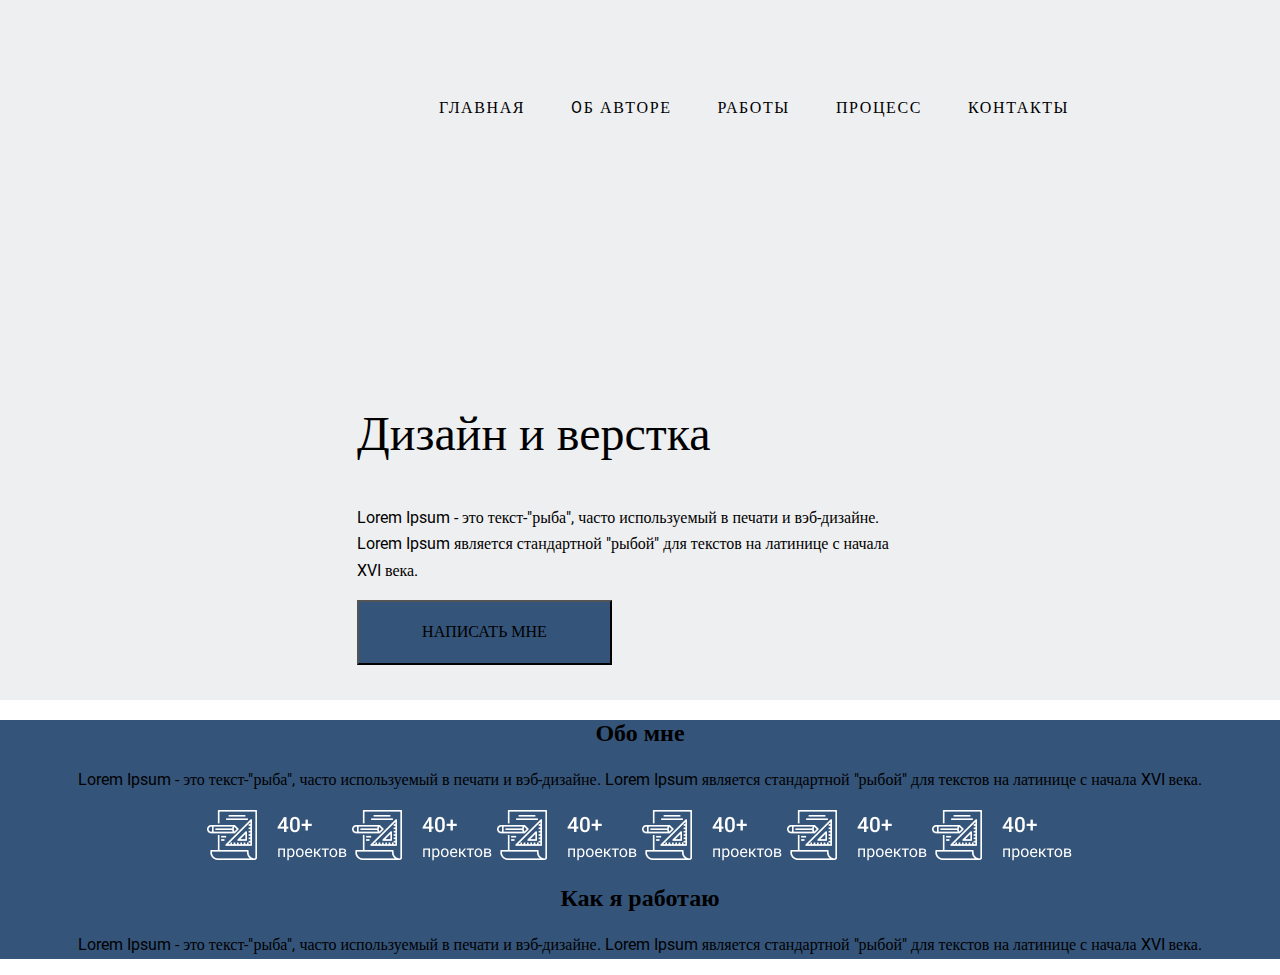
==== index.html @ 7bdf6d49 "Initial Commit" ====
<!DOCTYPE html>
<html lang="ru">

<head>
    <meta charset="UTF-8">
    <meta http-equiv="X-UA-Compatible" content="IE=edge">
    <meta name="viewport" content="width=device-width, initial-scale=1.0">
    <title>Lesson_7</title>
    <link rel="stylesheet" href="css/normalize.css">
    <link rel="stylesheet" href="css/fonts.css">
    <link rel="stylesheet" href="css/styles.css">

</head>

<body class="main">
    <header class="header">
        <nav class="header__nav">
            <ul>
                <li><a href="index.html">главная</a></li>
                <li><a href="pages/about_author.html">oб авторе</a></li>
                <li><a href="pages/my_works.html">работы</a></li>
                <li><a href="pages/process.html">процесс</a></li>
                <li><a href="pages/contacts.html">контакты</a></li>
            </ul>
        </nav>
        <section class="header_sect">
            <h1 class="h1">Дизайн и верстка</h1>
            <p class="text">Lorem Ipsum - это текст-"рыба", часто используемый в печати и вэб-дизайне. Lorem Ipsum
                является
                стандартной "рыбой" для текстов на латинице с начала XVI века.
            </p>
            <button class="btn__style">Написать мне</button>
        </section>
    </header>
    <main class="main__content">
        <section>
            <h2>Обо мне</h2>
            <p class="text">Lorem Ipsum - это текст-"рыба", часто используемый в печати и вэб-дизайне. Lorem Ipsum
                является стандартной "рыбой" для текстов на латинице с начала XVI века.
            </p>
        </section>
        <section>
            <div class="block__numbers">
                <img src="images/numbers__item.png" alt="40+ проектов">
                <img src="images/numbers__item.png" alt="40+ проектов">
                <img src="images/numbers__item.png" alt="40+ проектов">
                <img src="images/numbers__item.png" alt="40+ проектов">
                <img src="images/numbers__item.png" alt="40+ проектов">
                <img src="images/numbers__item.png" alt="40+ проектов">
            </div>
        </section>
        <section>
            <h2>Как я работаю</h2>
            <p class="text">Lorem Ipsum - это текст-"рыба", часто используемый в печати и вэб-дизайне. Lorem Ipsum
                является стандартной "рыбой" для текстов на латинице с начала XVI века.
            </p>
        </section>
        <section>

        </section>
    </main>
    <footer>

    </footer>


</body>

</html>
---- css/fonts.css ----
@font-face {
    font-family: 'Roboto';
    src: url('../fonts/subset-Roboto-Regular.woff2') format('woff2'),
        url('../fonts/subset-Roboto-Regular.woff') format('woff2');

    font-weight: 400;
    font-style: normal;
}

@font-face {
    font-family: 'Roboto';
    src: url('../fonts/subset-Roboto-Medium.woff2') format('woff2'),
        url('../fonts/subset-Roboto-Medium.woff') format('woff');

    font-weight: 500;
    font-style: normal;
}
---- css/styles.css ----
html {
   font-size: 16px;
}

 .header {
   /* width: 1920px; */
   height: 700px;
   background-color: #EEEFF1;
}

.header__nav {
   display: inline-block;
   margin-left: 399px;
   margin-top: 79px;
}

.header__nav li {
   display: inline-block;
   text-transform: uppercase;
}

.header nav li a {
   font-family: 'Roboto';
   font-weight: 400;
   font-size: 16px;
   line-height: 26px;
   letter-spacing: 0.1em;
   width: 84px;
   height: 16px;
   margin-right: 42px;
   text-decoration: none;
   color: black;
}

.main__content {
   background-color: #34547A;
   text-align: center;
}

.header_sect {
   margin-left: 357px;
   margin-top: 257px;
   width: 541px;
   height: 45px;
}

.h1 {
   font-family: 'Roboto';
   font-weight: 500;
   font-size: 48px;
   line-height: 79px;
}

.text {
   font-family: 'Roboto';
   font-weight: 400;
   font-size: 16px;
   line-height: 26.25px;
}

.btn__style {
   font-family: 'Roboto';
   font-weight: 400;
   font-size: 16px;
   line-height: 26.25px;
   text-align: center;
   text-transform: uppercase;
   width: 255px;
   height: 65px;
   background-color: #34547A;
}
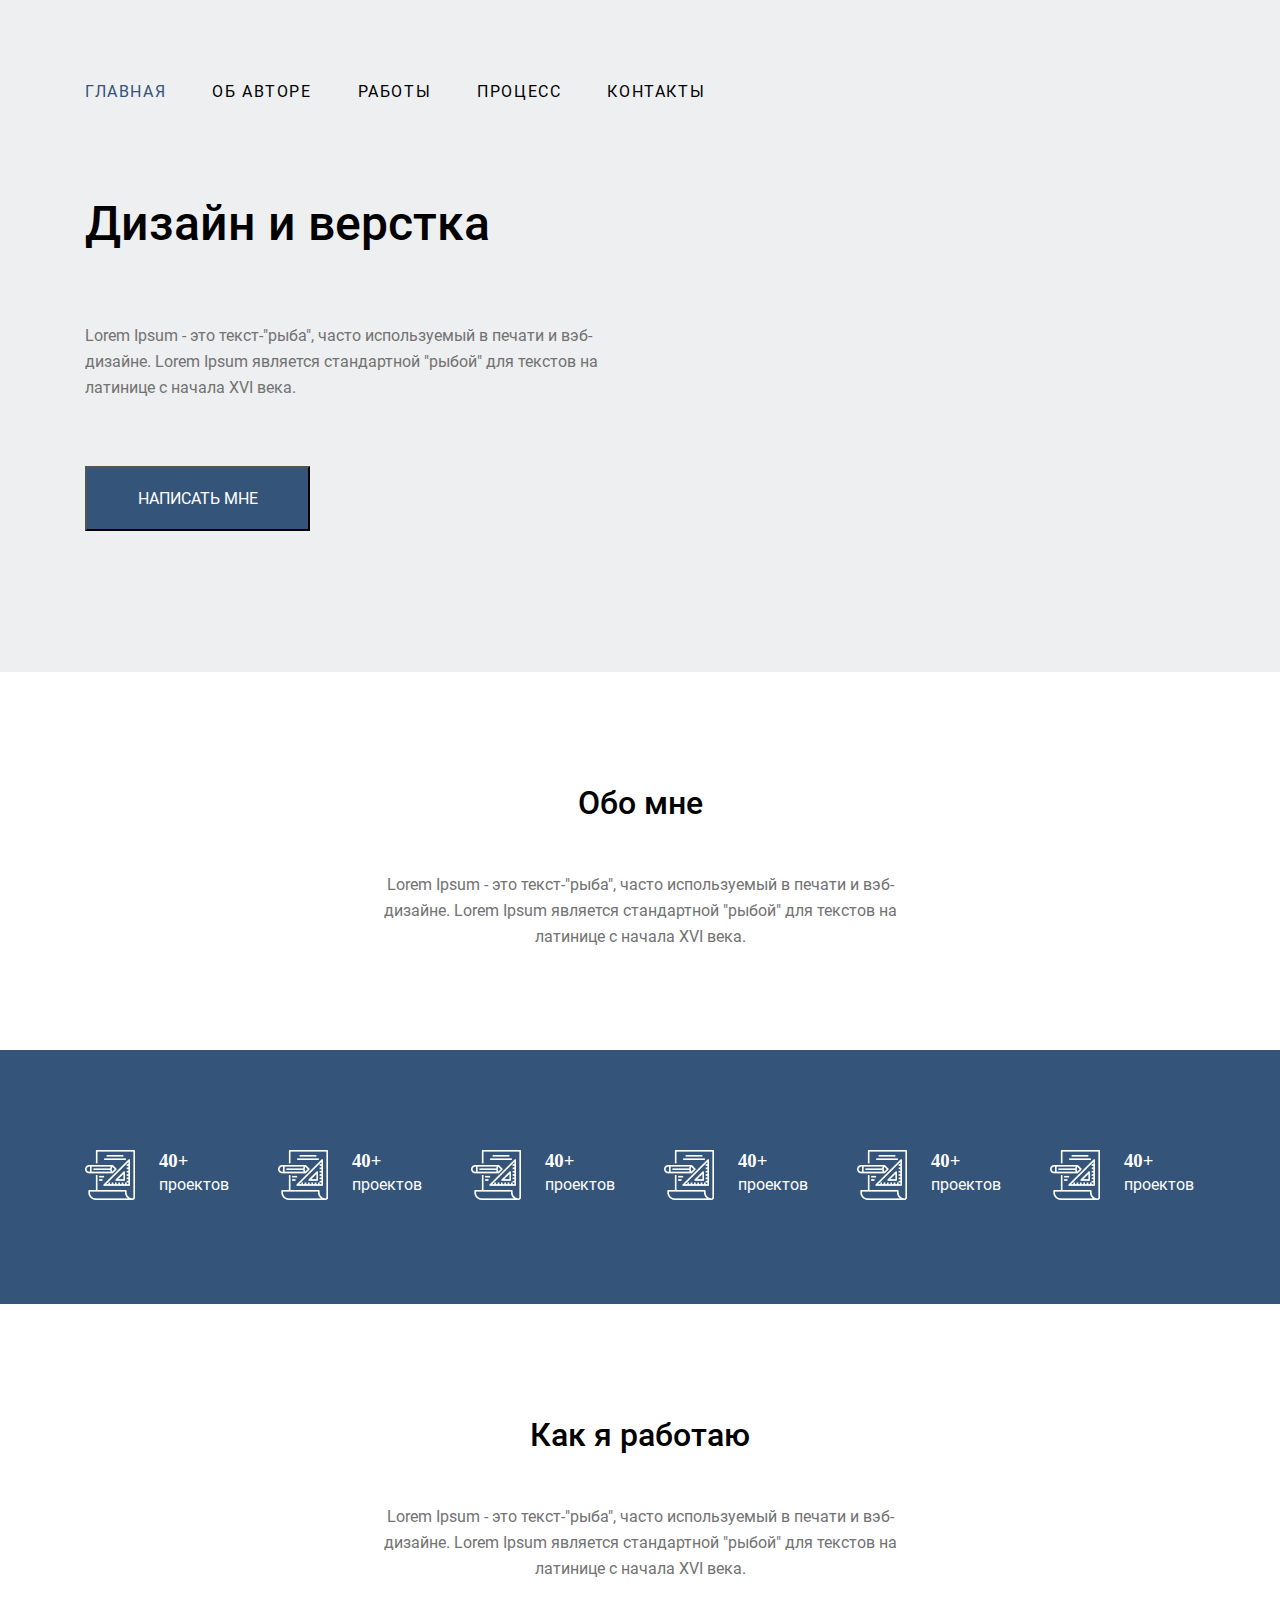
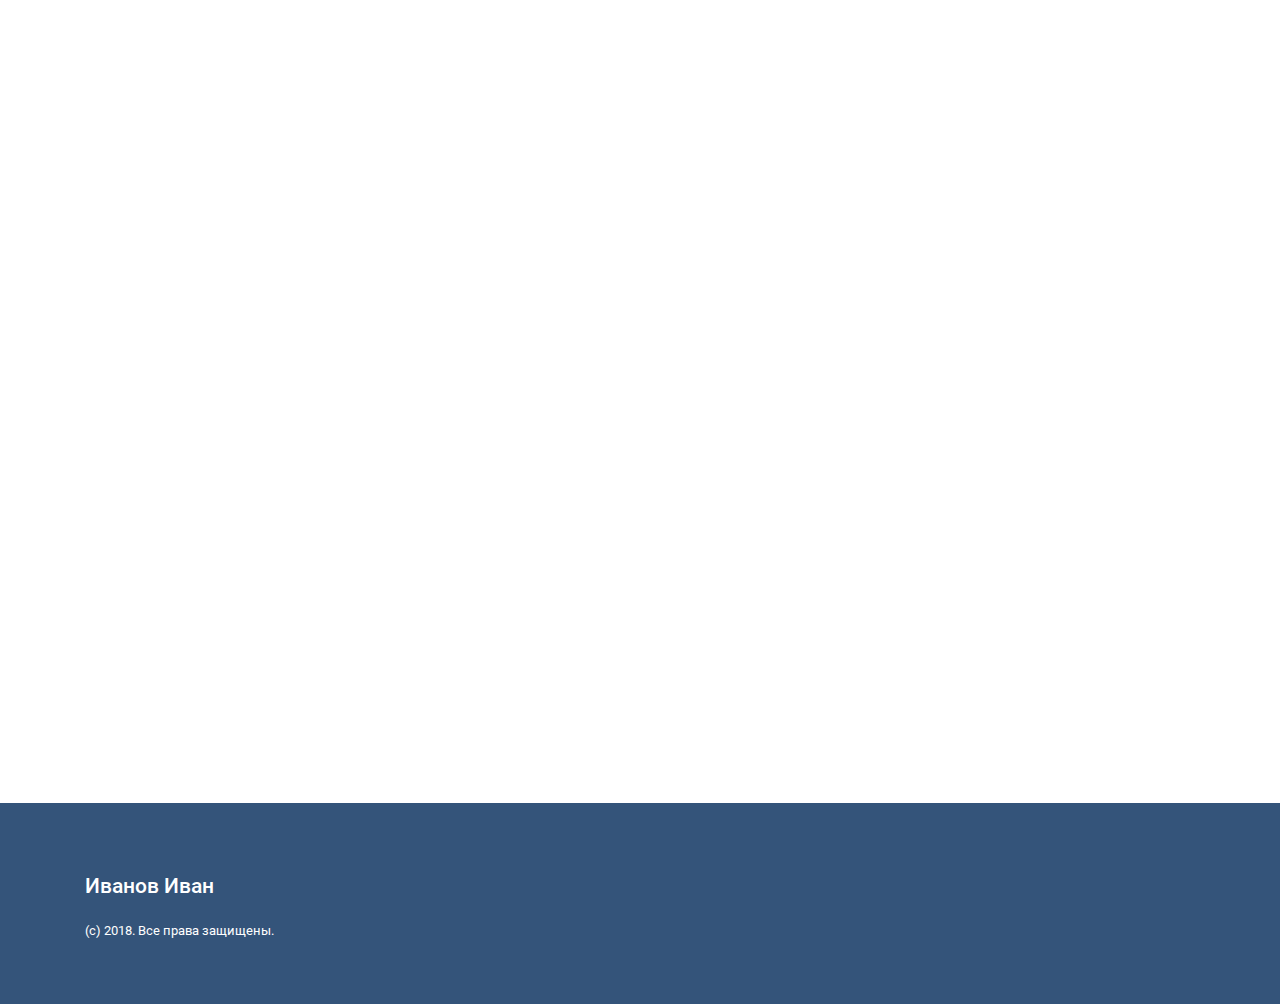
==== commit 95219e56: "modify all site" ====
--- a/index.html
+++ b/index.html
@@ -12,56 +12,109 @@
 
 </head>
 
-<body class="main">
+<body>
     <header class="header">
-        <nav class="header__nav">
-            <ul>
-                <li><a href="index.html">главная</a></li>
-                <li><a href="pages/about_author.html">oб авторе</a></li>
-                <li><a href="pages/my_works.html">работы</a></li>
-                <li><a href="pages/process.html">процесс</a></li>
-                <li><a href="pages/contacts.html">контакты</a></li>
+        <nav>
+            <ul class="header__content">
+                <li class="nav"><a class="a_active" href="#">главная</a></li>
+                <li class="nav"><a href="#">об авторе</a></li>
+                <li class="nav"><a href="#">работы</a></li>
+                <li class="nav"><a href="#">процесс</a></li>
+                <li class="nav li_last"><a href="#">контакты</a></li>
             </ul>
         </nav>
-        <section class="header_sect">
-            <h1 class="h1">Дизайн и верстка</h1>
-            <p class="text">Lorem Ipsum - это текст-"рыба", часто используемый в печати и вэб-дизайне. Lorem Ipsum
-                является
-                стандартной "рыбой" для текстов на латинице с начала XVI века.
-            </p>
-            <button class="btn__style">Написать мне</button>
+
+        <section class="header__content">
+            <div class="header__content__design">
+                <h1>Дизайн и верстка</h1>
+                <p class="header__content__design__p">Lorem Ipsum - это текст-"рыба", часто используемый в печати и вэб-дизайне.
+                    Lorem Ipsum является стандартной "рыбой" для текстов на латинице с начала XVI века.
+                </p>
+                <button class="btn">написать мне</button>
+            </div>
         </section>
     </header>
-    <main class="main__content">
+
+    <main>
         <section>
-            <h2>Обо мне</h2>
-            <p class="text">Lorem Ipsum - это текст-"рыба", часто используемый в печати и вэб-дизайне. Lorem Ipsum
-                является стандартной "рыбой" для текстов на латинице с начала XVI века.
-            </p>
-        </section>
-        <section>
-            <div class="block__numbers">
-                <img src="images/numbers__item.png" alt="40+ проектов">
-                <img src="images/numbers__item.png" alt="40+ проектов">
-                <img src="images/numbers__item.png" alt="40+ проектов">
-                <img src="images/numbers__item.png" alt="40+ проектов">
-                <img src="images/numbers__item.png" alt="40+ проектов">
-                <img src="images/numbers__item.png" alt="40+ проектов">
+            <div class="about__me">
+                <h2 class="about__me__h2">Обо мне</h2>
+                <p>Lorem Ipsum - это текст-"рыба", часто используемый в печати и вэб-дизайне.
+                    Lorem Ipsum является стандартной "рыбой" для текстов на латинице с начала XVI века.
+                </p>
             </div>
         </section>
+
+        <section class="achieve">
+            <div class="achieve__block">
+                <div class="achieve__items">
+                    <img class="icon__img" src="images/numbers__item.png" alt="40+ проектов">
+                    <div class="icon">
+                        <h3>40+</h3>
+                        <p>проектов</p>
+                    </div>
+                </div><!--
+                --><div class="achieve__items">
+                    <img class="icon__img" src="images/numbers__item.png" alt="40+ проектов">
+                    <div class="icon">
+                        <h3>40+</h3>
+                        <p>проектов</p>
+                    </div>
+                </div><!--
+                --><div class="achieve__items">
+                    <img class="icon__img" src="images/numbers__item.png" alt="40+ проектов">
+                    <div class="icon">
+                        <h3>40+</h3>
+                        <p>проектов</p>
+                    </div>
+                </div><!--
+                --><div class="achieve__items">
+                    <img class="icon__img" src="images/numbers__item.png" alt="40+ проектов">
+                    <div class="icon">
+                        <h3>40+</h3>
+                        <p>проектов</p>
+                    </div>
+                </div><!--
+                --><div class="achieve__items">
+                    <img class="icon__img" src="images/numbers__item.png" alt="40+ проектов">
+                    <div class="icon">
+                        <h3>40+</h3>
+                        <p>проектов</p>
+                    </div>
+                </div><!--
+                --><div class="achieve__items" id="last__icon">
+                    <img class="icon__img" src="images/numbers__item.png" alt="40+ проектов">
+                    <div class="icon">
+                        <h3>40+</h3>
+                        <p>проектов</p>
+                    </div>
+                </div>
+            </div>
+        </section>
+
         <section>
-            <h2>Как я работаю</h2>
-            <p class="text">Lorem Ipsum - это текст-"рыба", часто используемый в печати и вэб-дизайне. Lorem Ipsum
-                является стандартной "рыбой" для текстов на латинице с начала XVI века.
-            </p>
+            <div class="about__me">
+                <h2 class="about__me__h2">Как я работаю</h2>
+                <p>Lorem Ipsum - это текст-"рыба", часто используемый в печати и вэб-дизайне.
+                    Lorem Ipsum является стандартной "рыбой" для текстов на латинице с начала XVI века.
+                </p>
+
+                <iframe width="1110" height="600" src="https://www.youtube.com/embed/1MA6PS-TlTE"
+                    title="YouTube video player" frameborder="0"
+                    allow="accelerometer; autoplay; clipboard-write; encrypted-media; gyroscope; picture-in-picture"
+                    allowfullscreen>
+                </iframe>
+            </div>
         </section>
-        <section>
+        <footer>
+            <div class="footer__content">
+                <h3>Иванов Иван</h3>
+                <p>(с) 2018. Все права защищены.</p>
+            </div>
+        </footer>
 
-        </section>
     </main>
-    <footer>
 
-    </footer>
 
 
 </body>
--- a/css/fonts.css
+++ b/css/fonts.css
@@ -1,14 +1,14 @@
 @font-face {
-    font-family: 'Roboto';
+    font-family: 'Roboto__norm';
     src: url('../fonts/subset-Roboto-Regular.woff2') format('woff2'),
-        url('../fonts/subset-Roboto-Regular.woff') format('woff2');
+        url('../fonts/subset-Roboto-Regular.woff') format('woff');
 
     font-weight: 400;
     font-style: normal;
 }
 
 @font-face {
-    font-family: 'Roboto';
+    font-family: 'Roboto__med';
     src: url('../fonts/subset-Roboto-Medium.woff2') format('woff2'),
         url('../fonts/subset-Roboto-Medium.woff') format('woff');
 
--- a/css/styles.css
+++ b/css/styles.css
@@ -1,71 +1,194 @@
-html {
-   font-size: 16px;
+.header {
+   background-color: #EEEFF1;
+
+
 }
 
- .header {
-   /* width: 1920px; */
-   height: 700px;
-   background-color: #EEEFF1;
+.header__content {
+   width: 1110px;
+   margin-left: auto;
+   margin-right: auto;
+   margin-top: 0px;
+   margin-bottom: 0px;
+   padding-left: 0px;
+   padding-top: 79px;
 }
 
-.header__nav {
-   display: inline-block;
-   margin-left: 399px;
-   margin-top: 79px;
+li {
+   margin-right: 42px;
 }
 
-.header__nav li {
+.li_last {
+   margin-right: 0px;
+}
+
+.nav {
+   font-family: Roboto__norm;
+   font-style: normal;
+   font-weight: 400;
+   font-size: 16px;
+   line-height: 26px;
+   letter-spacing: 0.1em;
    display: inline-block;
    text-transform: uppercase;
 }
 
-.header nav li a {
-   font-family: 'Roboto';
-   font-weight: 400;
-   font-size: 16px;
-   line-height: 26px;
-   letter-spacing: 0.1em;
-   width: 84px;
-   height: 16px;
-   margin-right: 42px;
+a {
    text-decoration: none;
    color: black;
 }
 
-.main__content {
+.a_active {
+   margin-left: 0px;
+   text-decoration: none;
+   color: #34547A;
+}
+
+h1 {
+   font-family: Roboto__med;
+   font-weight: 500;
+   font-size: 48px;
+   line-height: 79px;
+   margin-top: 0px;
+   margin-bottom: 60px;
+}
+
+h2 {
+   font-family: Roboto__med;
+   font-style: normal;
+   font-weight: 500;
+   font-size: 32px;
+   line-height: 38px;
+   text-align: center;
+   color: black;
+}
+
+p {
+   font-family: Roboto__norm;
+   font-style: normal;
+   font-weight: 400;
+   font-size: 1rem;
+   line-height: 26px;
+   text-align: left;
+}
+
+.header__content__design {
+   width: 540px;
+   display: inline-block;
+}
+
+.header__content__design__p {
+   margin-top: 0px;
+   margin-bottom: 65px;
+   color: #727272;
+}
+
+.btn {
+   font-family: 'Roboto__norm';
+   font-weight: 400;
+   font-size: 1rem;
+   line-height: 26px;
+   width: 225px;
+   height: 65px;
    background-color: #34547A;
+   color: white;
+   margin-bottom: 141px;
+   text-transform: uppercase;
+}
+
+.about__me {
+   width: 1110px;
+   margin-left: auto;
+   margin-right: auto;
+   margin-top: 112px;
+   margin-bottom: 100px;
+   background-color: white;
    text-align: center;
 }
 
-.header_sect {
-   margin-left: 357px;
-   margin-top: 257px;
-   width: 541px;
-   height: 45px;
+.about__me p {
+   margin-left: auto;
+   margin-right: auto;
+   width: 540px;
+   text-align: center;
+   color: #727272;
 }
 
-.h1 {
-   font-family: 'Roboto';
-   font-weight: 500;
-   font-size: 48px;
-   line-height: 79px;
+.about__me__h2 {
+   margin-bottom: 50px;
 }
 
-.text {
-   font-family: 'Roboto';
-   font-weight: 400;
-   font-size: 16px;
-   line-height: 26.25px;
+.achieve {
+   background-color: #34547A;
 }
 
-.btn__style {
-   font-family: 'Roboto';
-   font-weight: 400;
-   font-size: 16px;
-   line-height: 26.25px;
-   text-align: center;
-   text-transform: uppercase;
-   width: 255px;
-   height: 65px;
+.achieve__block {
+   width: 1110px;
+   margin-left: auto;
+   margin-right: auto;
+}
+
+.icon__img {
+   margin-right: 20px;
+}
+
+.icon {
+   vertical-align: top;
+   height: 44px;
+   display: inline-block;
+   color: white;
+}
+
+.icon h3 {
+   margin: 0px;
+}
+
+.icon p {
+   margin: 0px;
+}
+
+#last__icon {
+   margin-right: 0px;
+}
+
+.achieve__items {
+   padding-top: 100px;
+   padding-bottom: 100px;
+   margin-right: 49px;
+   display: inline-block;
+}
+
+iframe {
+   width: 1110;
+   height: 600;
+   margin-left: auto;
+   margin-right: auto;
+   margin-bottom: 100px;
+}
+
+footer {
    background-color: #34547A;
 }
+
+.footer__content {
+   width: 1110px;
+   margin-left: auto;
+   margin-right: auto;
+   padding-top: 50px;
+   padding-bottom: 50px;
+   color: white;
+}
+
+.footer__content h3 {
+   font-family: Roboto__med;
+   font-weight: 500;
+   font-size: 21px;
+   line-height: 25px;
+}
+
+.footer__content p {
+   font-family: Roboto__norm;
+   font-weight: 400;
+   font-size: 13px;
+   line-height: 21px;
+}